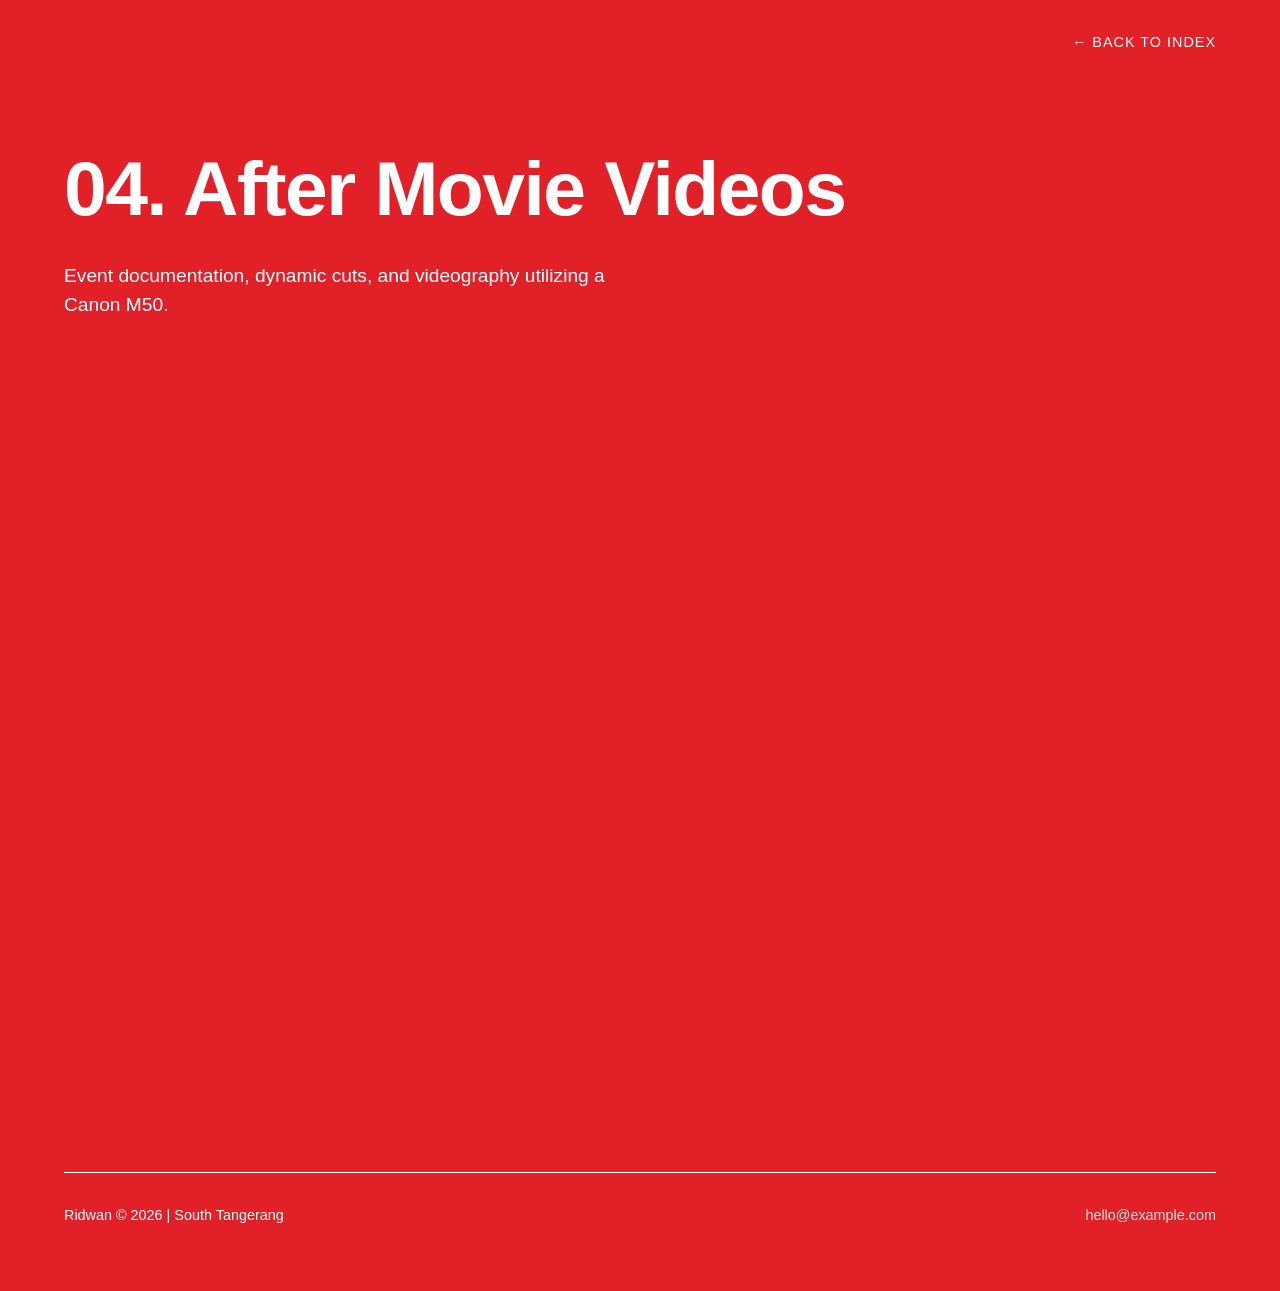
==== after-movies-videos.html @ ff2cc2cf "Add files via upload" ====
<!DOCTYPE html>
<html lang="en">
<head>
    <meta charset="UTF-8">
    <meta name="viewport" content="width=device-width, initial-scale=1.0">
    <title>After Movie Videos | Ridwan.</title>
    <link rel="stylesheet" href="style.css">
</head>
<body>
    <nav class="minimal-nav">
        <a href="index.html">← Back to Index</a>
    </nav>

    <header class="project-header">
        <h1>04. After Movie Videos</h1>
        <p>Event documentation, dynamic cuts, and videography utilizing a Canon M50.</p>
    </header>

    <section class="project-gallery">
    <!-- Replace the URL with your actual YouTube embed link -->
    <iframe width="100%" height="600" src="https://www.youtube.com/embed/YOUR_VIDEO_ID" frameborder="0" allowfullscreen style="margin-bottom: 4rem;"></iframe>
</section>

    <footer class="minimal-footer">
        <div class="footer-grid">
            <p>Ridwan © 2026 | South Tangerang</p>
            <a href="mailto:hello@example.com">hello@example.com</a>
        </div>
    </footer>
</body>
</html>
---- style.css ----
/* Reset & Base Settings */
* {
    margin: 0;
    padding: 0;
    box-sizing: border-box;
    font-family: 'Helvetica Neue', Helvetica, Arial, sans-serif;
}

body {
    background-color: #e22028; /* Deep charcoal, almost black */
    color: #ffffff; /* Soft off-white for text */
    line-height: 1.5;
    -webkit-font-smoothing: antialiased;
}

/* Minimal Navigation */
.minimal-nav {
    display: flex;
    justify-content: flex-end;
    padding: 2rem 5%;
    gap: 2rem;
}

.minimal-nav a {
    color: #ffffff;
    text-decoration: none;
    font-size: 0.9rem;
    text-transform: uppercase;
    letter-spacing: 1px;
    transition: color 0.3s;
}

/* Minimalist Music Button */
.music-btn {
    background: none;
    border: none;
    color: #ffffff;
    font-size: 0.9rem;
    text-transform: uppercase;
    letter-spacing: 1px;
    cursor: pointer;
    transition: color 0.3s;
    padding: 0;
}

.music-btn:hover {
    color: #ffffff;
}

.minimal-nav a:hover {
    color: #ffffff;
}

/* Massive Hero Typography */
.hero {
    padding: 10vh 5% 5vh 5%;
    border-bottom: 1px solid #ffff;
}

.hero h1 {
    font-size: clamp(4rem, 10vw, 8rem);
    letter-spacing: -0.04em;
    line-height: 1;
    margin-bottom: 1rem;
    color: #ffffff;
}

.hero p {
    font-size: 1.5rem;
    color: #ffffff;
}

/* The Work List (Index Style) */
.work-list {
    padding: 0 5%;
}

.work-item {
    display: flex;
    flex-direction: row;
    justify-content: space-between;
    align-items: center;
    padding: 3rem 0;
    border-bottom: 1px solid #ffff;
    text-decoration: none;
    color: inherit;
    transition: all 0.3s ease;
}

.work-item:hover {
    background-color: #161616;
    padding-left: 2rem; /* Creates a smooth slide effect on hover */
    padding-right: 2rem;
}

.work-meta {
    display: flex;
    align-items: baseline;
    gap: 2rem;
    flex: 1;
}

.work-number {
    font-size: 0.9rem;
    color: #ffff;
}

.work-item h2 {
    font-size: 2.5rem;
    font-weight: 500;
    letter-spacing: -0.02em;
}

.work-desc {
    flex: 1;
    text-align: right;
    color: #ffff;
    font-size: 1.1rem;
}

/* Minimalist Footer */
.minimal-footer {
    padding: 4rem 5%;
}

.footer-grid {
    display: flex;
    justify-content: space-between;
    border-top: 1px solid #ffff;
    padding-top: 2rem;
    color: #ffff;
    font-size: 0.9rem;
}

.footer-grid a {
    color: #e0e0e0;
    text-decoration: none;
}

.footer-grid a:hover {
    text-decoration: underline;
}

/* Mobile Responsiveness */
@media (max-width: 768px) {
    .work-item {
        flex-direction: column;
        align-items: flex-start;
        gap: 1rem;
    }
    .work-desc {
        text-align: left;
        margin-left: 3.2rem; /* Aligns text with the title, bypassing the number */
    }
    .work-item:hover {
        padding-left: 1rem;
        padding-right: 1rem;
    }
}

/* Project Page Specifics */
.project-header {
    padding: 5vh 5% 5vh 5%;
}

.project-header h1 {
    font-size: clamp(2.5rem, 6vw, 5rem);
    color: #ffffff;
    margin-bottom: 1rem;
    letter-spacing: -0.02em;
}

.project-header p {
    font-size: 1.2rem;
    color: #ffff;
    max-width: 600px;
}

/* Massive Image Gallery */
.project-gallery {
    padding: 0 5% 5rem 5%;
    display: flex;
    flex-direction: column;
    gap: 4rem; /* Adds large gaps between images */
}

.gallery-img {
    width: 100%;
    height: auto;
    display: block;
    opacity: 0.9;
    transition: opacity 0.3s ease;
}

/* Slight highlight effect when hovering over an image */
.gallery-img:hover {
    opacity: 1; 
}
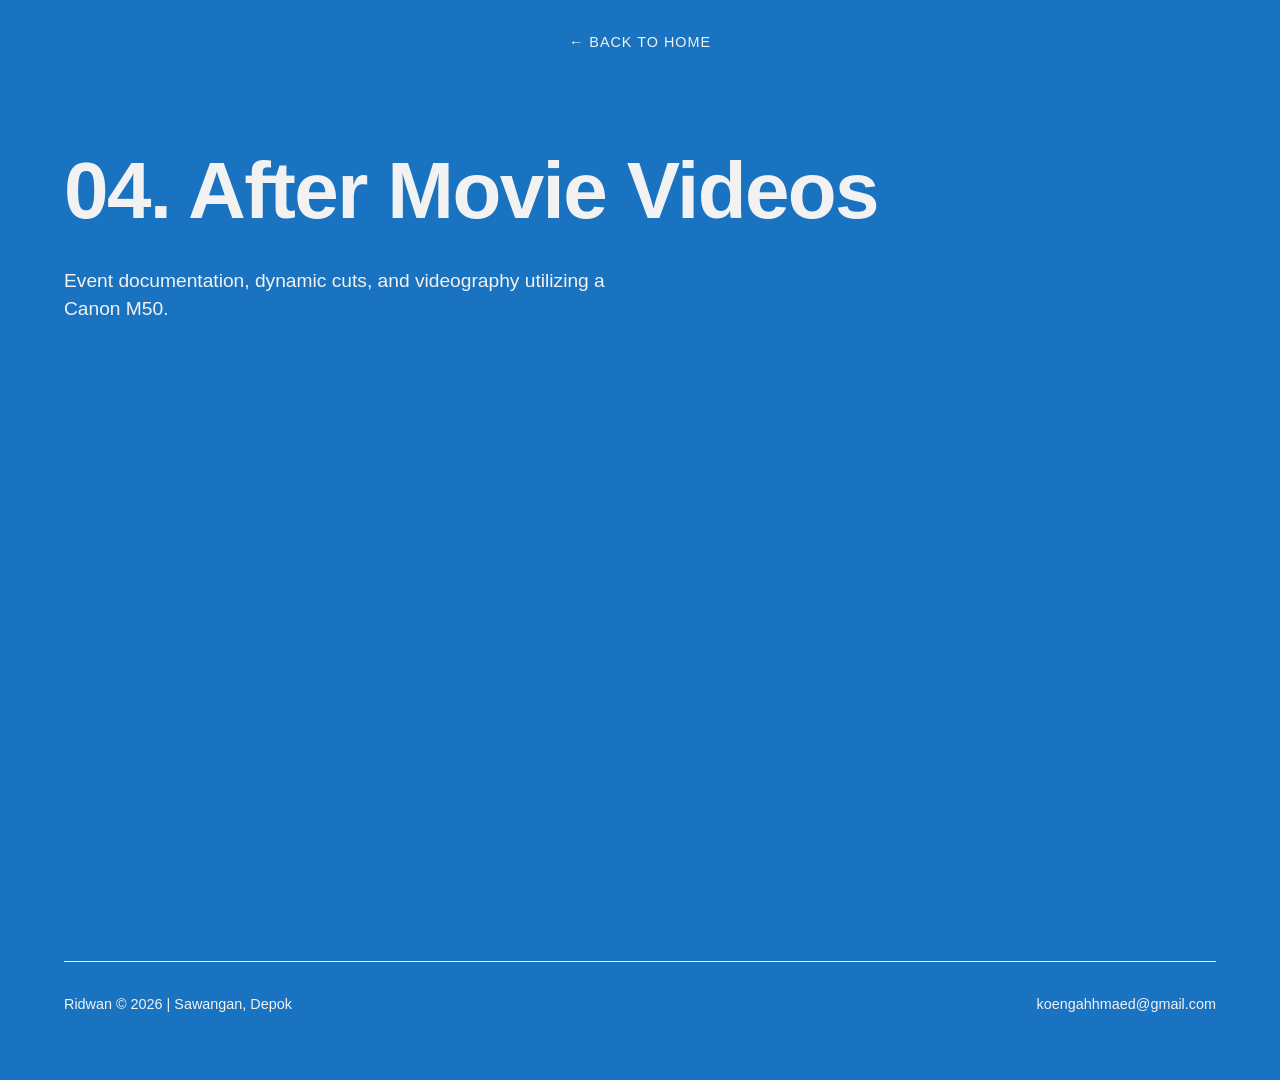
==== commit 84427135: "Add files via upload" ====
--- a/after-movies-videos.html
+++ b/after-movies-videos.html
@@ -8,7 +8,7 @@
 </head>
 <body>
     <nav class="minimal-nav">
-        <a href="index.html">← Back to Index</a>
+        <a href="index.html">← Back to Home</a>
     </nav>
 
     <header class="project-header">
@@ -17,14 +17,24 @@
     </header>
 
     <section class="project-gallery">
-    <!-- Replace the URL with your actual YouTube embed link -->
-    <iframe width="100%" height="600" src="https://www.youtube.com/embed/YOUR_VIDEO_ID" frameborder="0" allowfullscreen style="margin-bottom: 4rem;"></iframe>
-</section>
+        
+        <!-- Video 1 -->
+        <div class="video-wrapper">
+            <!-- PASTE YOUR YOUTUBE IFRAME HERE -->
+            <iframe width="560" height="315" src="https://www.youtube.com/embed/YOUR_VIDEO_ID" title="YouTube video player" frameborder="0" allow="accelerometer; autoplay; clipboard-write; encrypted-media; gyroscope; picture-in-picture" allowfullscreen></iframe>
+        </div>
+
+        <!-- Video 2 (If you have more than one) -->
+        <div class="video-wrapper">
+             <iframe width="560" height="315" src="https://www.youtube.com/embed/ANOTHER_VIDEO_ID" title="YouTube video player" frameborder="0" allowfullscreen></iframe>
+        </div>
+
+    </section>
 
     <footer class="minimal-footer">
         <div class="footer-grid">
-            <p>Ridwan © 2026 | South Tangerang</p>
-            <a href="mailto:hello@example.com">hello@example.com</a>
+            <p>Ridwan © 2026 | Sawangan, Depok</p>
+            <a href="mailto:koengahhmaed@gmail.com">koengahhmaed@gmail.com</a>
         </div>
     </footer>
 </body>
--- a/style.css
+++ b/style.css
@@ -1,4 +1,8 @@
 /* Reset & Base Settings */
+html {
+    scroll-behavior: smooth;
+}
+
 * {
     margin: 0;
     padding: 0;
@@ -7,8 +11,8 @@
 }
 
 body {
-    background-color: #e22028; /* Deep charcoal, almost black */
-    color: #ffffff; /* Soft off-white for text */
+    background-color: #1973c0; /* Deep charcoal, almost black */
+    color: #f2f2f2; /* Soft off-white for text */
     line-height: 1.5;
     -webkit-font-smoothing: antialiased;
 }
@@ -16,13 +20,13 @@
 /* Minimal Navigation */
 .minimal-nav {
     display: flex;
-    justify-content: flex-end;
+    justify-content: center;
     padding: 2rem 5%;
     gap: 2rem;
 }
 
 .minimal-nav a {
-    color: #ffffff;
+    color: #f2f2f2;
     text-decoration: none;
     font-size: 0.9rem;
     text-transform: uppercase;
@@ -30,44 +34,42 @@
     transition: color 0.3s;
 }
 
-/* Minimalist Music Button */
-.music-btn {
-    background: none;
-    border: none;
-    color: #ffffff;
-    font-size: 0.9rem;
-    text-transform: uppercase;
-    letter-spacing: 1px;
-    cursor: pointer;
-    transition: color 0.3s;
-    padding: 0;
-}
-
-.music-btn:hover {
-    color: #ffffff;
-}
-
 .minimal-nav a:hover {
-    color: #ffffff;
-}
-
-/* Massive Hero Typography */
+    color: #f2f2f2;
+}
+
+/* Update your existing hero section */
+.hero-text h1 {
+    font-size: 120px !important; /* Change this number to test */
+    letter-spacing: -0.04em;
+    line-height: 0.6;
+    margin-bottom: 1rem;
+    color: #f2f2f2;
+}
+
+.hero-text p {
+    font-size: 1.2rem;
+    color: #f2f2f2;
+    max-width: 600px;
+    margin-top: 0.5rem;
+}
+
 .hero {
     padding: 10vh 5% 5vh 5%;
-    border-bottom: 1px solid #ffff;
-}
-
-.hero h1 {
-    font-size: clamp(4rem, 10vw, 8rem);
-    letter-spacing: -0.04em;
-    line-height: 1;
-    margin-bottom: 1rem;
-    color: #ffffff;
-}
-
-.hero p {
-    font-size: 1.5rem;
-    color: #ffffff;
+    border-bottom: 1px solid #f2f2f2;
+    
+    /* These three lines are the magic that pushes the image to the right */
+    display: flex; 
+    justify-content: space-between; 
+    align-items: center; 
+}
+
+/* Add this new rule for the square image */
+.hero-image {
+    width: 250px;
+    height: 250px;
+    object-fit: cover; /* This forces the image to be a perfect square without stretching */
+    filter: grayscale(10%); /* Optional: Turns the photo black and white for a high-contrast look against the red */
 }
 
 /* The Work List (Index Style) */
@@ -81,7 +83,7 @@
     justify-content: space-between;
     align-items: center;
     padding: 3rem 0;
-    border-bottom: 1px solid #ffff;
+    border-bottom: 1px solid #f2f2f2;
     text-decoration: none;
     color: inherit;
     transition: all 0.3s ease;
@@ -102,7 +104,7 @@
 
 .work-number {
     font-size: 0.9rem;
-    color: #ffff;
+    color: #f2f2f2;
 }
 
 .work-item h2 {
@@ -114,9 +116,41 @@
 .work-desc {
     flex: 1;
     text-align: right;
-    color: #ffff;
+    color: #f2f2f2;
     font-size: 1.1rem;
 }
+
+/* About Section */
+.about-section {
+    margin: 0 5%;
+    padding: 6rem 0;
+    border-bottom: 1px solid #f2f2f2; /* Matches the crisp lines of your design */
+    display: grid;
+    grid-template-columns: 1fr 2fr; /* Creates a 1/3 and 2/3 column layout */
+    gap: 3rem;
+    align-items: start;
+}
+
+.about-title h2 {
+    font-size: clamp(2rem, 5vw, 5rem); /* Keeps the typography massive but responsive */
+    font-weight: 600;
+    letter-spacing: -0.02em;
+}
+
+.about-content p {
+    font-size: 1.2rem;
+    line-height: 1.6;
+    color: #f2f2f2;
+}
+
+.about-content p {
+    font-size: 120px;
+    line-height: 1;
+    margin-bottom: 1.5rem;
+    /* Uses slightly thinner font weight if available to contrast with the bold headings */
+    font-weight: 400; 
+}
+
 
 /* Minimalist Footer */
 .minimal-footer {
@@ -126,14 +160,14 @@
 .footer-grid {
     display: flex;
     justify-content: space-between;
-    border-top: 1px solid #ffff;
+    border-top: 1px solid #f2f2f2;
     padding-top: 2rem;
-    color: #ffff;
+    color: #f2f2f2;
     font-size: 0.9rem;
 }
 
 .footer-grid a {
-    color: #e0e0e0;
+    color: #f2f2f2;
     text-decoration: none;
 }
 
@@ -141,22 +175,33 @@
     text-decoration: underline;
 }
 
-/* Mobile Responsiveness */
 @media (max-width: 768px) {
-    .work-item {
-        flex-direction: column;
+    /* Stack the image above the text on small screens */
+    .hero {
+        flex-direction: column-reverse;
         align-items: flex-start;
-        gap: 1rem;
     }
-    .work-desc {
-        text-align: left;
-        margin-left: 3.2rem; /* Aligns text with the title, bypassing the number */
+    
+    /* Make the square a bit smaller for phones */
+    .hero-image {
+        width: 150px;
+        height: 150px;
+        margin-bottom: 2rem;
     }
-    .work-item:hover {
-        padding-left: 1rem;
-        padding-right: 1rem;
+    
+    /* ... keep your other mobile rules here ... */
+}
+
+/* Stacks the About section on mobile */
+    .about-section {
+        grid-template-columns: 1fr;
+        gap: 1.5rem;
+        padding: 4rem 0%;
     }
-}
+    
+    .about-content p {
+        font-size: 1.2rem; /* Shrinks the text slightly for phone screens */
+    }
 
 /* Project Page Specifics */
 .project-header {
@@ -164,35 +209,123 @@
 }
 
 .project-header h1 {
-    font-size: clamp(2.5rem, 6vw, 5rem);
-    color: #ffffff;
+    font-size: clamp(4rem, 10vw, 5rem);
+    color: #f2f2f2;
     margin-bottom: 1rem;
     letter-spacing: -0.02em;
 }
 
 .project-header p {
     font-size: 1.2rem;
-    color: #ffff;
+    color: #f2f2f2;
     max-width: 600px;
 }
 
-/* Massive Image Gallery */
+/* 1. Make the space tight between images */
 .project-gallery {
     padding: 0 5% 5rem 5%;
-    display: flex;
-    flex-direction: column;
-    gap: 4rem; /* Adds large gaps between images */
-}
-
+    display: grid; 
+    grid-template-columns: repeat(auto-fit, minmax(300px, 1fr)); 
+    gap: 0.9rem; /* CHANGED: Reduced from 2rem to 0.5rem for a very tight fit */
+    align-items: start;
+}
+
+/* 2. Base state for the images */
 .gallery-img {
     width: 100%;
     height: auto;
     display: block;
-    opacity: 0.9;
-    transition: opacity 0.3s ease;
-}
-
-/* Slight highlight effect when hovering over an image */
+    opacity: 0.8; /* Slightly dimmed by default */
+    position: relative; /* Required for z-index to work on hover */
+    /* This transition line controls how smooth the animation feels */
+    transition: transform 0.4s ease, opacity 0.4s ease, box-shadow 0.4s ease; 
+}
+
+/* 3. The Animation: What happens when the cursor touches it */
 .gallery-img:hover {
-    opacity: 1; 
+    opacity: 1; /* Lights up to full brightness */
+    transform: scale(1.05); /* Zooms the image in by 5% */
+    box-shadow: 0 15px 30px rgba(0,0,0,0.8); /* Adds a dark shadow underneath for depth */
+    z-index: 10; /* Ensures the zoomed image pops OVER the tight images next to it */
+    cursor: crosshair; /* Optional: Changes the mouse pointer for a cool brutalist detail */
+}
+
+/* Responsive YouTube Video Wrapper */
+.video-wrapper {
+    position: relative;
+    padding-bottom: 56.25%; /* 16:9 Aspect Ratio */
+    height: 0;
+    overflow: hidden;
+    width: 100%;
+    margin-bottom: 4rem; /* Matches the gap between your images */
+}
+
+.video-wrapper iframe {
+    position: absolute;
+    top: 0;
+    left: 0;
+    width: 100%;
+    height: 100%;
+    border: none; /* Removes the ugly default border */
+}
+
+.contact-links {
+    display: grid;
+    gap:0rem; /* Creates a nice gap between Instagram and Email */
+}
+
+/* =========================================
+   PRO UPGRADES: CURSOR, REVEAL, & FOOTER CTA
+   ========================================= */
+
+/* 1. Hide the default mouse pointer everywhere */
+* {
+    cursor: none !important; 
+}
+
+/* 2. The Custom Geometric Cursor */
+.cursor {
+    position: fixed;
+    top: 0;
+    left: 0;
+    width: 20px;
+    height: 20px;
+    background-color: #3e2929;
+    border-radius: 50%; /* Makes it a circle */
+    pointer-events: none; /* Lets you click through it */
+    z-index: 9999; /* Keeps it on top of everything */
+    transform: translate(-50%, -50%);
+    transition: transform 0.2s ease;
+    mix-blend-mode: difference; /* MAGIC: Inverts colors when moving over text/images! */
+}
+
+/* How the cursor looks when hovering over links */
+.cursor.hovered {
+    transform: translate(-50%, -50%) scale(2); /* Blows up 2x in size */ 
+    background-color: rgba(255, 255, 255, 0.2);
+}
+
+/* 3. Scroll Reveal Settings */
+.reveal {
+    opacity: 0;
+    transform: translateY(50px); /* Starts 50px lower */
+    transition: all 0.8s ease-out; /* Smooth glide */
+}
+
+.reveal.active {
+    opacity: 1;
+    transform: translateY(0); /* Glides into place */
+}
+
+/* 4. Massive Footer Typography */
+.minimal-footer {
+    padding: 8rem 5% 4rem 5%;
+}
+
+.massive-cta {
+    font-size: clamp(3rem, 10vw, 8rem);
+    letter-spacing: -0.04em;
+    line-height: 1;
+    margin-bottom: 4rem;
+    color: #f2f2f2;
 }
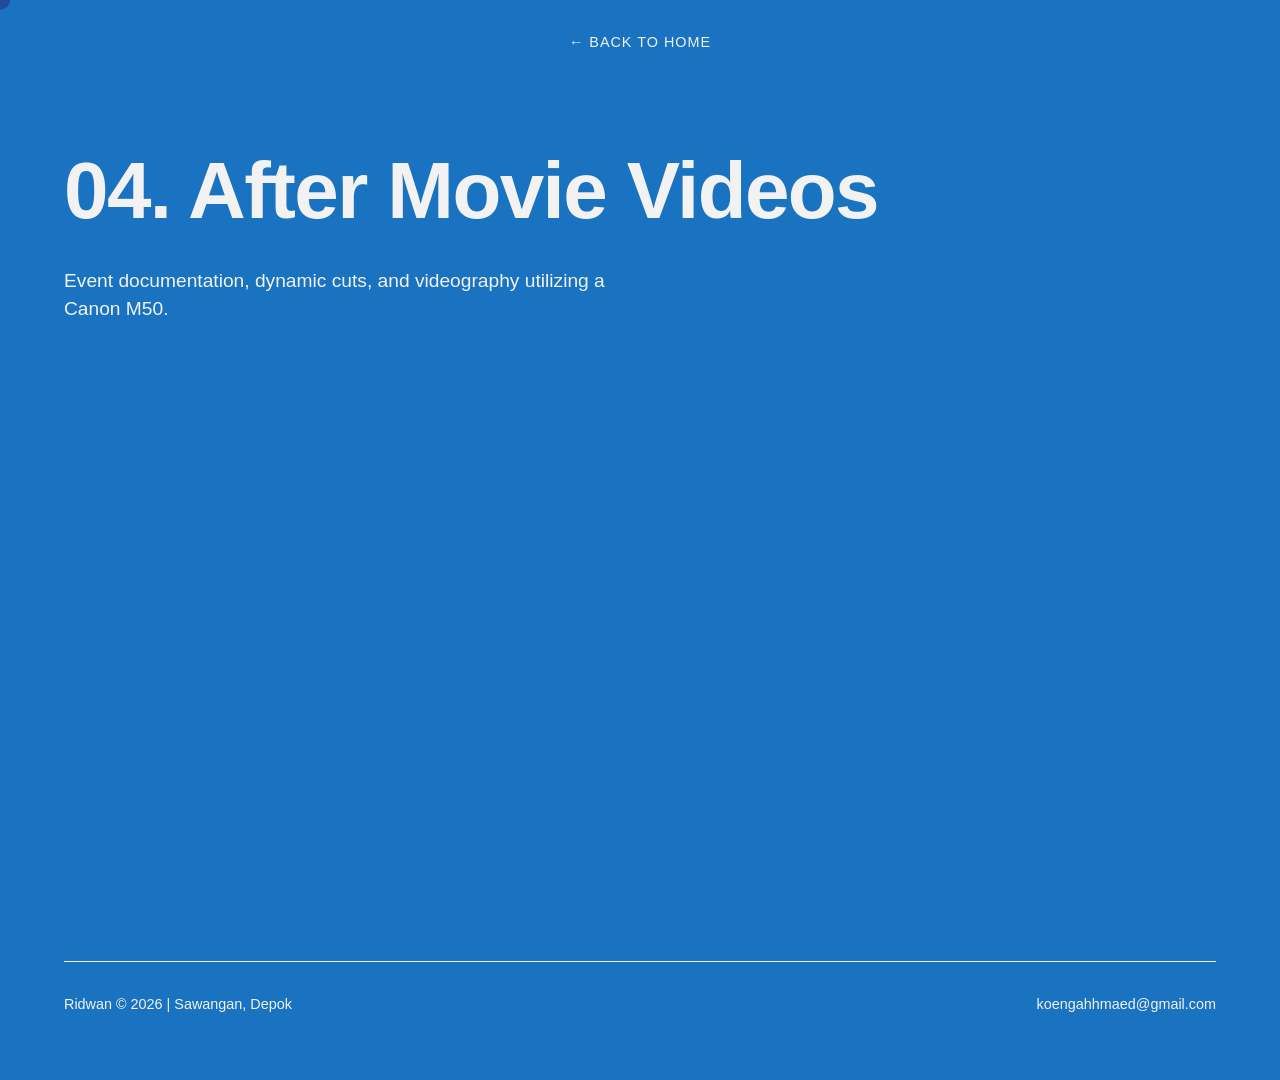
==== commit 495bd5f0: "Add files via upload" ====
--- a/after-movies-videos.html
+++ b/after-movies-videos.html
@@ -7,6 +7,7 @@
     <link rel="stylesheet" href="style.css">
 </head>
 <body>
+    <div class="cursor" id="custom-cursor"></div>
     <nav class="minimal-nav">
         <a href="index.html">← Back to Home</a>
     </nav>
@@ -37,5 +38,19 @@
             <a href="mailto:koengahhmaed@gmail.com">koengahhmaed@gmail.com</a>
         </div>
     </footer>
+    <script>
+        const cursor = document.getElementById('custom-cursor');
+        const interactiveElements = document.querySelectorAll('a, button, .gallery-img, h1');
+
+        document.addEventListener('mousemove', (e) => {
+            cursor.style.left = e.clientX + 'px';
+            cursor.style.top = e.clientY + 'px';
+        });
+
+        interactiveElements.forEach(el => {
+            el.addEventListener('mouseenter', () => cursor.classList.add('hovered'));
+            el.addEventListener('mouseleave', () => cursor.classList.remove('hovered'));
+        });
+    </script>
 </body>
 </html>
